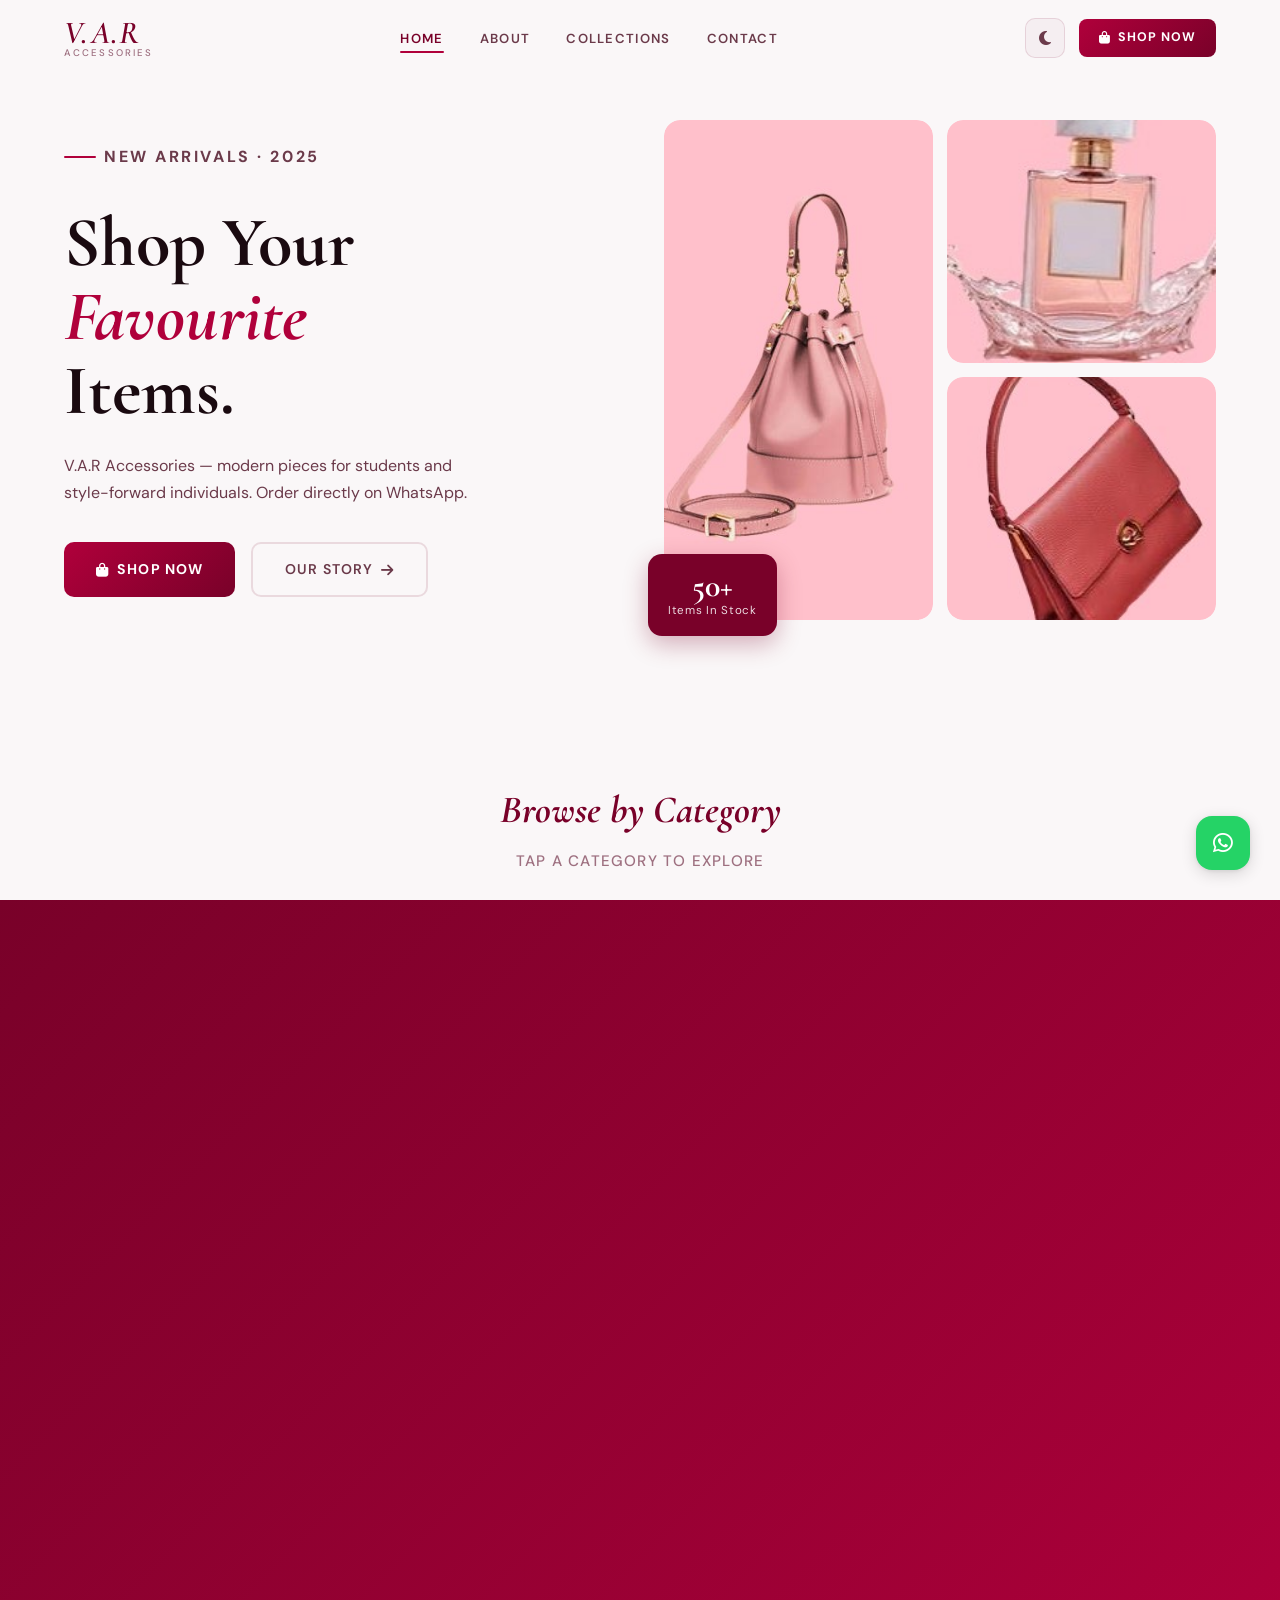
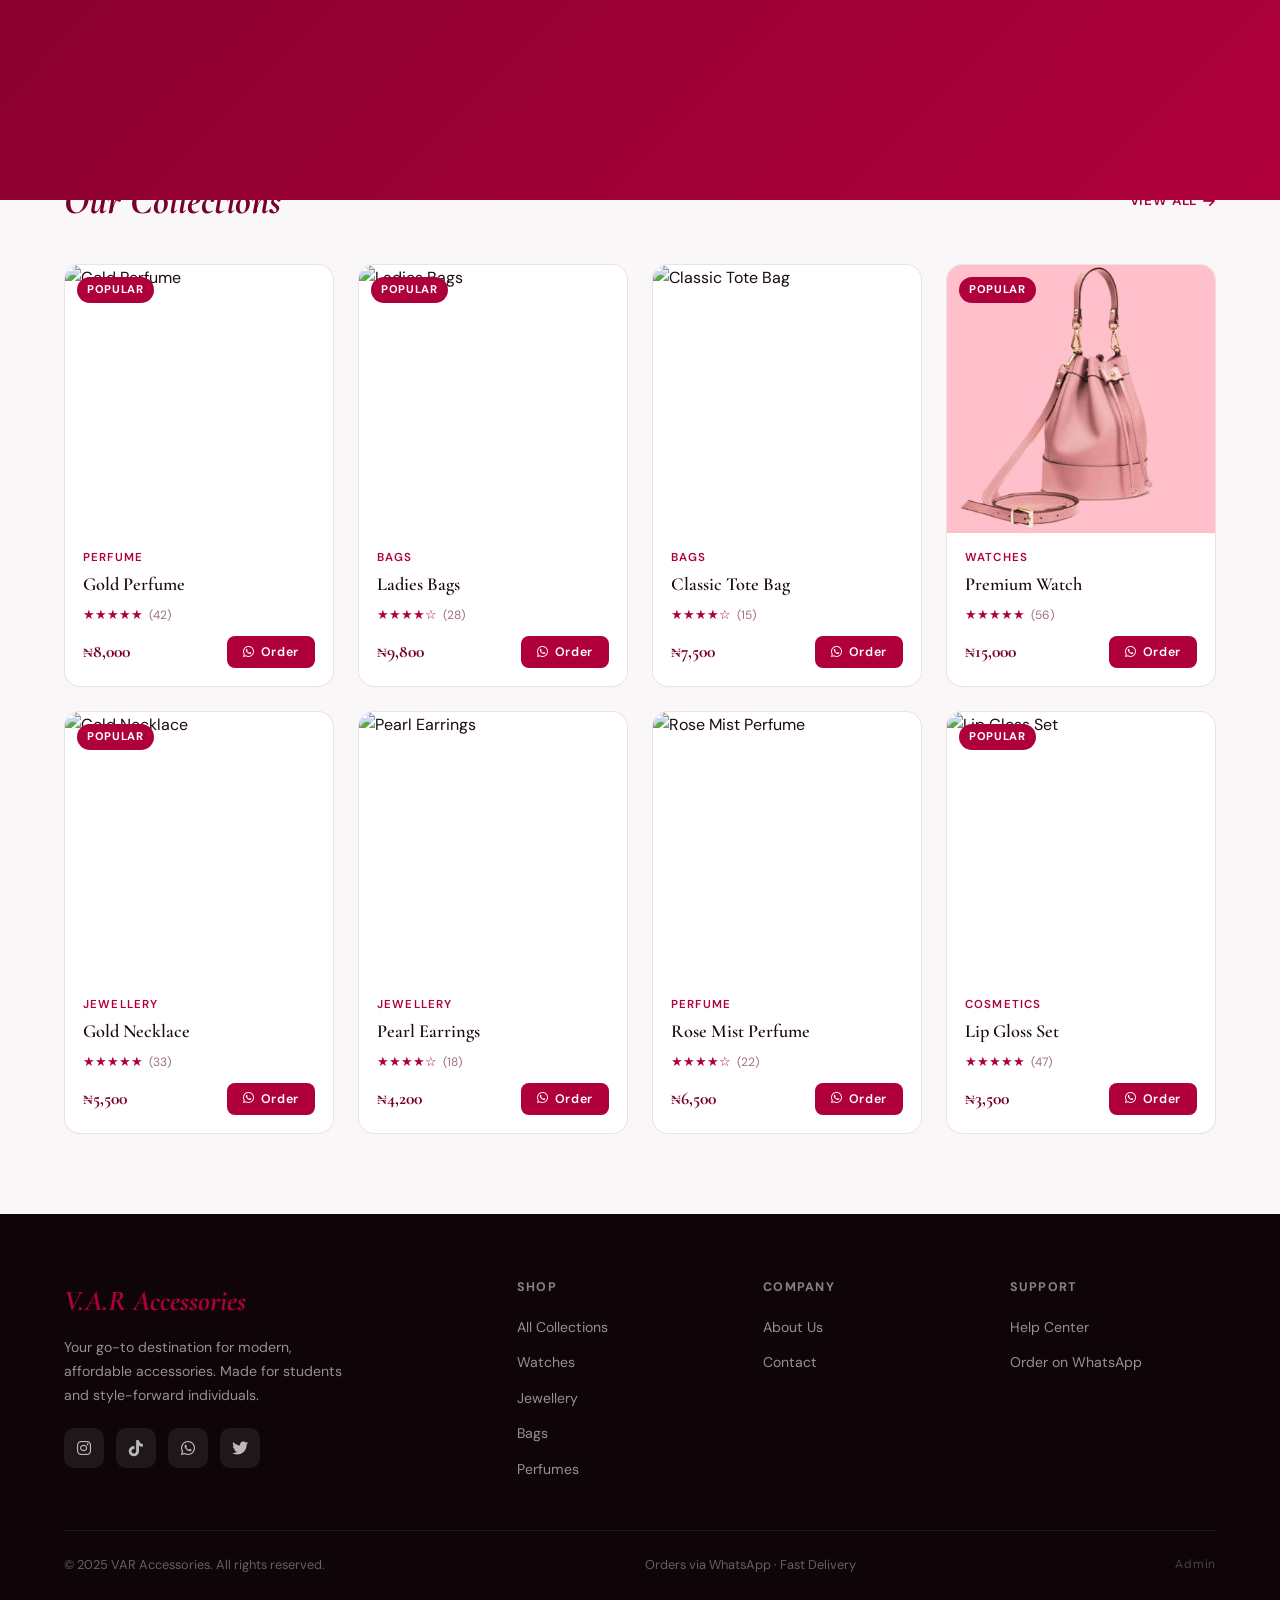
==== index.html @ 7bcb924f "added a database" ====
<!DOCTYPE html>
<html lang="en">
<head>
  <meta charset="UTF-8">
  <meta name="viewport" content="width=device-width, initial-scale=1.0">
  <title>VAR Accessories — Shop Your Favourites</title>

  <link rel="stylesheet" href="/STYLES/header.css">
  <link rel="stylesheet" href="/STYLES/style.css">
  <link rel="stylesheet" href="https://cdnjs.cloudflare.com/ajax/libs/font-awesome/6.6.0/css/all.min.css">
</head>
<body data-layout="public">

  <!-- DYNAMIC HEADER -->
  <div id="header"></div>

  <!-- ========================
       HOME HERO
  ======================== -->
  <main>
    <section class="home-hero">

      <div class="home-hero-text">
        <p class="home-hero-eyebrow">New Arrivals · 2025</p>
        <h1>
          Shop Your<br>
          <span class="text-highlight">Favourite</span><br>
          Items.
        </h1>
        <p>V.A.R Accessories — modern pieces for students and style-forward individuals. Order directly on WhatsApp.</p>
        <div class="hero-cta-group">
          <a href="/PAGES/collections.html" class="btn-primary">
            <i class="fa-solid fa-bag-shopping"></i> Shop Now
          </a>
          <a href="/PAGES/about.html" class="btn-outline">
            Our Story <i class="fa-solid fa-arrow-right"></i>
          </a>
        </div>
      </div>

      <div class="home-hero-images">
        <div class="hero-img-grid">
          <div class="img-main">
            <img src="/IMAGES/img1.jpeg" alt="Featured Item">
          </div>
          <div class="img-sm">
            <img src="/IMAGES/IMG2.jpeg" alt="Accessory">
          </div>
          <div class="img-sm">
            <img src="/IMAGES/IMG3.jpeg" alt="Accessory">
          </div>
        </div>
        <div class="hero-badge">
          <div class="badge-number">50+</div>
          <div class="badge-text">Items In Stock</div>
        </div>
      </div>

    </section>

    <!-- ========================
         CATEGORIES
    ======================== -->
    <section class="category-section">
      <h2>Browse by Category</h2>
      <p>Tap a category to explore</p>
      <div class="category-container">
        <a href="/PAGES/collections.html?cat=watches" class="category-card">
          <i class="fa-regular fa-clock"></i>
          <h3>Watches</h3>
        </a>
        <a href="/PAGES/collections.html?cat=jewellery" class="category-card">
          <i class="fa-regular fa-gem"></i>
          <h3>Jewellery</h3>
        </a>
        <a href="/PAGES/collections.html?cat=bags" class="category-card">
          <i class="fa-solid fa-bag-shopping"></i>
          <h3>Bags</h3>
        </a>
        <a href="/PAGES/collections.html?cat=dress" class="category-card">
          <i class="fa-solid fa-shirt"></i>
          <h3>Dress</h3>
        </a>
        <a href="/PAGES/collections.html?cat=perfume" class="category-card">
          <i class="fa-solid fa-pump-soap"></i>
          <h3>Perfumes</h3>
        </a>
        <a href="/PAGES/collections.html?cat=cosmetics" class="category-card">
          <i class="fa-solid fa-star"></i>
          <h3>Cosmetics</h3>
        </a>
      </div>
    </section>

    <!-- ========================
         POPULAR ITEMS
    ======================== -->
    <section class="popular-section">
      <div class="section-header">
        <h2>Popular Items</h2>
        <p>Most loved by our customers</p>
      </div>
      <div class="collections-container" id="popularContainer"></div>
    </section>

    <!-- ========================
         ALL COLLECTIONS
    ======================== -->
    <section class="collections-section">
      <div class="collections-top">
        <h2>Our Collections</h2>
        <a href="/PAGES/collections.html">View All <i class="fa-solid fa-arrow-right"></i></a>
      </div>
      <div class="collections-container" id="collectionsContainer"></div>
    </section>

  </main>

  <!-- DYNAMIC FOOTER -->
  <div id="footer"></div>

  <!-- WHATSAPP FLOAT -->
  <a href="https://wa.me/+2340000000000" target="_blank" class="whatsapp-float" title="Order on WhatsApp">
    <i class="fa-brands fa-whatsapp"></i>
  </a>

  <!-- TOAST -->
  <div class="toast" id="toast"></div>

  <!-- PRODUCT MODAL -->
  <div class="modal-overlay" id="productModal">
    <div class="modal-box">
      <div class="modal-gallery">
        <button class="modal-close" id="modalClose"><i class="fa-solid fa-xmark"></i></button>
        <img src="" alt="" id="modalImage">
      </div>
      <div class="modal-details">
        <p class="modal-category" id="modalCategory"></p>
        <h2 class="modal-name" id="modalName"></h2>
        <div class="modal-rating">
          <span class="stars" id="modalStars"></span>
          <span class="rating-count" id="modalRatingCount"></span>
        </div>
        <p class="modal-price" id="modalPrice"></p>
        <p class="modal-desc" id="modalDesc"></p>
        <button class="modal-order-btn" id="modalOrderBtn">
          <i class="fa-brands fa-whatsapp"></i> Order on WhatsApp
        </button>
      </div>
    </div>
  </div>

  <script src="/SCRIPT/transitions.js"></script>
  <script src="/SCRIPT/include.js"></script>
  <script src="/SCRIPT/collections.js"></script>
  <script>
    document.addEventListener('DOMContentLoaded', () => {
      renderPopular();
      renderHome();
    });
  </script>
</body>
</html>
---- STYLES/header.css ----
/* ========================
   FONTS
======================== */
@import url('https://fonts.googleapis.com/css2?family=Cormorant+Garamond:ital,wght@0,400;0,600;1,400&family=DM+Sans:wght@300;400;500;600&display=swap');

/* ========================
   DESKTOP NAV
======================== */
.desktop-header { display: block; }
.mobile-header { display: none; }

/* NAV BAR */
.desktop-nav {
  position: fixed;
  top: 0;
  left: 0;
  right: 0;
  z-index: 900;
  padding: 18px 5%;
  display: flex;
  align-items: center;
  justify-content: space-between;
  background: transparent;
  transition: all 0.4s cubic-bezier(0.4, 0, 0.2, 1);
}

.desktop-nav.scrolled {
  background: var(--bg-card);
  padding: 12px 5%;
  box-shadow: 0 4px 24px rgba(121, 1, 41, 0.1);
  border-bottom: 1px solid var(--border);
}

/* LOGO */
.nav-logo {
  display: flex;
  flex-direction: column;
  line-height: 1;
  cursor: pointer;
  text-decoration: none;
}

.nav-logo .logo-big {
  font-family: 'Cormorant Garamond', serif;
  font-size: 2rem;
  font-style: italic;
  font-weight: 600;
  color: var(--crimson);
  line-height: 0.9;
  letter-spacing: 0.04em;
}

.nav-logo .logo-sub {
  font-family: 'DM Sans', sans-serif;
  font-size: 0.6rem;
  letter-spacing: 0.22em;
  text-transform: uppercase;
  color: var(--text-muted);
  font-weight: 500;
}

/* NAV LINKS */
.nav-links {
  display: flex;
  align-items: center;
  gap: 36px;
}

.nav-links a {
  font-size: 0.82rem;
  font-weight: 600;
  letter-spacing: 0.1em;
  text-transform: uppercase;
  color: var(--text-secondary);
  position: relative;
  transition: color 0.25s ease;
}

.nav-links a::after {
  content: '';
  position: absolute;
  bottom: -4px;
  left: 0;
  width: 0;
  height: 2px;
  background: var(--rose);
  border-radius: 2px;
  transition: width 0.3s ease;
}

.nav-links a:hover,
.nav-links a.active {
  color: var(--crimson);
}

.nav-links a:hover::after,
.nav-links a.active::after {
  width: 100%;
}

/* NAV ACTIONS */
.nav-actions {
  display: flex;
  align-items: center;
  gap: 14px;
}

/* THEME TOGGLE */
.theme-toggle {
  width: 40px;
  height: 40px;
  border-radius: 10px;
  background: var(--bg-section);
  border: 1.5px solid var(--border);
  display: flex;
  align-items: center;
  justify-content: center;
  font-size: 1rem;
  color: var(--text-secondary);
  cursor: pointer;
  transition: all 0.3s ease;
}

.theme-toggle:hover {
  background: var(--rose-light);
  border-color: var(--rose);
  color: var(--rose);
}

.nav-shop-btn {
  background: linear-gradient(135deg, var(--rose), var(--crimson));
  color: white;
  padding: 9px 20px;
  border-radius: 8px;
  font-size: 0.78rem;
  font-weight: 700;
  letter-spacing: 0.08em;
  text-transform: uppercase;
  transition: all 0.3s ease;
  display: flex;
  align-items: center;
  gap: 7px;
}

.nav-shop-btn:hover {
  transform: translateY(-1px);
  box-shadow: 0 6px 18px rgba(176, 0, 59, 0.35);
}

/* ========================
   DESKTOP HERO (header.html)
======================== */
.desktop-header-hero {
  padding-top: 90px;
}

/* ========================
   MOBILE HEADER (PRESERVED)
======================== */
@media (max-width: 900px) {
  .desktop-nav { display: none; }
  .mobile-header { display: block; }
}

/* MOBILE HEADER WRAP */
.mobile-header {
  position: relative;
  background: linear-gradient(160deg, #fdf0f4 0%, #fff5f7 100%);
  min-height: 100dvh;
  padding-bottom: 40px;
  overflow: hidden;
}

[data-theme="dark"] .mobile-header {
  background: linear-gradient(160deg, #120508 0%, #1a0b10 100%);
}

/* BG DECORATION */
.mobile-header::before {
  content: '';
  position: absolute;
  width: 300px;
  height: 300px;
  border-radius: 50%;
  background: radial-gradient(circle, rgba(176, 0, 59, 0.1), transparent 70%);
  top: -80px;
  right: -80px;
  pointer-events: none;
}

/* MOBILE TOP BAR */
.mobile-top {
  display: flex;
  justify-content: space-between;
  align-items: center;
  padding: 20px 22px 16px;
  position: relative;
  z-index: 10;
}

/* HAMBURGER */
.hamburger {
  display: flex;
  flex-direction: column;
  gap: 5px;
  cursor: pointer;
  padding: 4px;
}

.hamburger span {
  display: block;
  width: 24px;
  height: 2.5px;
  background: var(--crimson);
  border-radius: 4px;
  transition: all 0.35s cubic-bezier(0.4, 0, 0.2, 1);
  transform-origin: center;
}

.hamburger.active span:nth-child(1) {
  transform: translateY(7.5px) rotate(45deg);
}

.hamburger.active span:nth-child(2) {
  opacity: 0;
  transform: scaleX(0);
}

.hamburger.active span:nth-child(3) {
  transform: translateY(-7.5px) rotate(-45deg);
}

/* BAG ICON */
.mobile-bag {
  font-size: 1.3rem;
  color: var(--crimson);
  cursor: pointer;
  transition: transform 0.2s ease;
}

.mobile-bag:hover { transform: scale(1.1); }

/* MOBILE NAV */
.mobile-nav-links {
  display: none;
  flex-direction: column;
  padding: 8px 22px 16px;
  gap: 2px;
  position: relative;
  z-index: 9;
}

.mobile-nav-links.show-mobile-menu {
  display: flex;
  animation: slideDown 0.3s ease;
}

@keyframes slideDown {
  from { opacity: 0; transform: translateY(-10px); }
  to { opacity: 1; transform: translateY(0); }
}

.mobile-nav-links a {
  font-size: 0.88rem;
  font-weight: 600;
  letter-spacing: 0.1em;
  text-transform: uppercase;
  color: var(--text-secondary);
  padding: 10px 14px;
  border-radius: 8px;
  transition: all 0.2s ease;
}

.mobile-nav-links a:hover,
.mobile-nav-links a.active {
  background: var(--rose-light);
  color: var(--crimson);
}

/* MOBILE LOGO — inside text block */
.mobile-logo-tag {
  display: block;
  font-size: 0.65rem;
  letter-spacing: 0.18em;
  text-transform: uppercase;
  color: var(--rose);
  font-weight: 700;
  padding: 0 22px;
  margin-bottom: 4px;
  margin-top: 24px;
  position: relative;
  z-index: 9;
}

/* MOBILE HERO TEXT */
.mobile-text {
  padding: 0 22px;
  position: relative;
  z-index: 9;
}

.mobile-text h1 {
  font-family: 'Cormorant Garamond', serif;
  font-size: clamp(3rem, 12vw, 4.5rem);
  font-style: italic;
  line-height: 1.05;
  color: var(--crimson);
  margin-bottom: 12px;
}

.mobile-text h1 span {
  color: var(--rose);
  display: block;
}

.mobile-text p {
  font-size: 0.88rem;
  color: var(--text-secondary);
  margin-bottom: 24px;
  line-height: 1.6;
  max-width: 300px;
}

/* MOBILE IMAGES */
.mobile-img-row {
  display: flex;
  gap: 12px;
  padding: 0 22px 28px;
  overflow-x: auto;
  scrollbar-width: none;
  position: relative;
  z-index: 9;
}

.mobile-img-row::-webkit-scrollbar { display: none; }

.mobile-img-row img {
  width: 120px;
  height: 150px;
  object-fit: cover;
  border-radius: 14px;
  flex-shrink: 0;
  border: 2px solid rgba(121, 1, 41, 0.08);
  transition: transform 0.3s ease;
}

.mobile-img-row img:hover { transform: scale(1.04); }

/* MOBILE SEARCH */
.mobile-search-wrapper {
  display: flex;
  align-items: center;
  margin: 0 22px;
  background: var(--bg-card);
  border: 1.5px solid var(--border);
  border-radius: 50px;
  padding: 8px 8px 8px 18px;
  gap: 10px;
  box-shadow: var(--shadow);
  position: relative;
  z-index: 9;
}

.mobile-search-wrapper i {
  color: var(--text-muted);
  font-size: 0.95rem;
}

.mobile-search-box {
  display: flex;
  align-items: center;
  flex: 1;
  gap: 10px;
}

#mobile-search {
  border: none;
  background: none;
  font-family: 'DM Sans', sans-serif;
  font-size: 0.88rem;
  color: var(--text-primary);
  outline: none;
  width: 100%;
}

#mobile-search::placeholder { color: var(--text-muted); }

.mobile-search-wrapper .search-btn {
  background: var(--rose);
  color: white;
  width: 36px;
  height: 36px;
  border-radius: 50%;
  display: flex;
  align-items: center;
  justify-content: center;
  font-size: 0.85rem;
  transition: all 0.25s ease;
  flex-shrink: 0;
}

.mobile-search-wrapper .search-btn:hover { background: var(--crimson); transform: scale(1.05); }

/* MOBILE THEME TOGGLE */
.mobile-theme-toggle {
  display: flex;
  align-items: center;
  gap: 8px;
  padding: 6px 22px 0;
  position: relative;
  z-index: 9;
  margin-top: 12px;
}

.mobile-theme-toggle button {
  font-size: 1rem;
  color: var(--text-muted);
  background: var(--bg-card);
  border: 1.5px solid var(--border);
  width: 38px;
  height: 38px;
  border-radius: 10px;
  display: flex;
  align-items: center;
  justify-content: center;
  cursor: pointer;
  transition: all 0.25s ease;
}

.mobile-theme-toggle button:hover { color: var(--rose); border-color: var(--rose); }
---- STYLES/style.css ----
/* ========================
   IMPORT FONTS
======================== */
@import url('https://fonts.googleapis.com/css2?family=Cormorant+Garamond:ital,wght@0,400;0,600;1,400&family=DM+Sans:wght@300;400;500;600&display=swap');

/* ========================
   CSS VARIABLES
======================== */
:root {
  --crimson: rgb(121, 1, 41);
  --rose: rgb(176, 0, 59);
  --rose-soft: rgba(138, 32, 66, 0.804);
  --rose-light: rgba(176, 0, 59, 0.1);
  --rose-mid: rgba(176, 0, 59, 0.2);
  --bg: #faf7f8;
  --bg-card: #ffffff;
  --bg-section: #f5eef1;
  --text-primary: #1a0a10;
  --text-secondary: #6b3a4a;
  --text-muted: #9e7080;
  --border: rgba(121, 1, 41, 0.12);
  --shadow: 0 4px 24px rgba(121, 1, 41, 0.08);
  --shadow-hover: 0 12px 40px rgba(121, 1, 41, 0.18);
  --radius: 16px;
  --radius-sm: 10px;
  --transition: all 0.35s cubic-bezier(0.4, 0, 0.2, 1);
}

[data-theme="dark"] {
  --bg: #0f0508;
  --bg-card: #1a0b10;
  --bg-section: #150910;
  --text-primary: #f5e8ed;
  --text-secondary: #d4a0b0;
  --text-muted: #9e7080;
  --border: rgba(176, 0, 59, 0.2);
  --shadow: 0 4px 24px rgba(0,0,0,0.4);
  --shadow-hover: 0 12px 40px rgba(176, 0, 59, 0.25);
}

/* ========================
   RESET & BASE
======================== */
*, *::before, *::after {
  margin: 0; padding: 0;
  box-sizing: border-box;
}

html { scroll-behavior: smooth; }

body {
  background-color: var(--bg);
  color: var(--text-primary);
  font-family: 'DM Sans', sans-serif;
  font-weight: 400;
  line-height: 1.6;
  transition: background-color 0.4s ease, color 0.4s ease;
  overflow-x: hidden;
}

a { text-decoration: none; color: inherit; }
img { max-width: 100%; display: block; }
button { cursor: pointer; border: none; background: none; font-family: inherit; }

/* ========================
   SCROLLBAR
======================== */
::-webkit-scrollbar { width: 6px; }
::-webkit-scrollbar-track { background: var(--bg); }
::-webkit-scrollbar-thumb { background: var(--rose); border-radius: 10px; }

/* ========================
   CATEGORY SECTION
======================== */
.category-section {
  padding: 60px 5% 40px;
  text-align: center;
}

.category-section h2 {
  font-family: 'Cormorant Garamond', serif;
  font-size: clamp(1.6rem, 3vw, 2.4rem);
  color: var(--crimson);
  margin-bottom: 8px;
  font-style: italic;
}

.category-section p {
  color: var(--text-muted);
  font-size: 0.95rem;
  margin-bottom: 36px;
  letter-spacing: 0.08em;
  text-transform: uppercase;
  font-weight: 500;
}

.category-container {
  display: flex;
  justify-content: center;
  gap: 16px;
  flex-wrap: wrap;
  padding: 0 5%;
}

.category-card {
  display: flex;
  flex-direction: column;
  align-items: center;
  gap: 10px;
  padding: 24px 32px;
  background: var(--bg-card);
  border: 1.5px solid var(--border);
  border-radius: var(--radius);
  cursor: pointer;
  transition: var(--transition);
  min-width: 120px;
  position: relative;
  overflow: hidden;
}

.category-card::before {
  content: '';
  position: absolute;
  inset: 0;
  background: linear-gradient(135deg, var(--rose-light), transparent);
  opacity: 0;
  transition: opacity 0.3s ease;
}

.category-card:hover::before,
.category-card.active::before { opacity: 1; }

.category-card:hover,
.category-card.active {
  border-color: var(--rose);
  transform: translateY(-4px);
  box-shadow: var(--shadow-hover);
}

.category-card.active { border-color: var(--rose); }

.category-card i {
  font-size: 1.6rem;
  color: var(--rose);
  transition: var(--transition);
  position: relative;
}

.category-card:hover i { transform: scale(1.15); }

.category-card h3 {
  font-size: 0.85rem;
  font-weight: 600;
  color: var(--text-secondary);
  text-transform: uppercase;
  letter-spacing: 0.06em;
  position: relative;
}

/* ========================
   FILTER + SORT BAR
======================== */
.filter-bar {
  display: flex;
  align-items: center;
  gap: 12px;
  padding: 0 5% 32px;
  flex-wrap: wrap;
  justify-content: space-between;
}

.filter-left {
  display: flex;
  gap: 10px;
  flex-wrap: wrap;
}

.filter-chip {
  padding: 8px 18px;
  border-radius: 50px;
  border: 1.5px solid var(--border);
  background: var(--bg-card);
  color: var(--text-secondary);
  font-size: 0.82rem;
  font-weight: 500;
  cursor: pointer;
  transition: var(--transition);
  letter-spacing: 0.04em;
}

.filter-chip:hover,
.filter-chip.active {
  background: var(--rose);
  color: #fff;
  border-color: var(--rose);
}

.sort-select {
  padding: 8px 18px;
  border-radius: 50px;
  border: 1.5px solid var(--border);
  background: var(--bg-card);
  color: var(--text-secondary);
  font-size: 0.82rem;
  font-weight: 500;
  cursor: pointer;
  outline: none;
  font-family: inherit;
  transition: var(--transition);
}

.sort-select:focus { border-color: var(--rose); }

/* ========================
   COLLECTIONS SECTION
======================== */
.collections-section {
  padding: 20px 5% 80px;
}

.collections-top {
  display: flex;
  align-items: center;
  justify-content: space-between;
  margin-bottom: 32px;
  flex-wrap: wrap;
  gap: 12px;
}

.collections-top h2 {
  font-family: 'Cormorant Garamond', serif;
  font-size: clamp(1.6rem, 3vw, 2.4rem);
  color: var(--crimson);
  font-style: italic;
}

.collections-top a {
  font-size: 0.85rem;
  color: var(--rose);
  font-weight: 600;
  letter-spacing: 0.06em;
  text-transform: uppercase;
  display: flex;
  align-items: center;
  gap: 6px;
  transition: var(--transition);
}

.collections-top a:hover { gap: 10px; }

.collections-container {
  display: grid;
  grid-template-columns: repeat(auto-fill, minmax(260px, 1fr));
  gap: 24px;
}

/* ========================
   PRODUCT CARD
======================== */
.product-card {
  background: var(--bg-card);
  border-radius: var(--radius);
  overflow: hidden;
  border: 1.5px solid var(--border);
  transition: var(--transition);
  cursor: pointer;
  position: relative;
  animation: fadeUp 0.5s ease both;
}

@keyframes fadeUp {
  from { opacity: 0; transform: translateY(20px); }
  to { opacity: 1; transform: translateY(0); }
}

.product-card:hover {
  transform: translateY(-6px);
  box-shadow: var(--shadow-hover);
  border-color: rgba(176, 0, 59, 0.3);
}

.product-img-wrap {
  position: relative;
  overflow: hidden;
  aspect-ratio: 1 / 1;
}

.product-img-wrap img {
  width: 100%;
  height: 100%;
  object-fit: cover;
  transition: transform 0.5s cubic-bezier(0.4, 0, 0.2, 1);
}

.product-card:hover .product-img-wrap img {
  transform: scale(1.07);
}

.product-overlay {
  position: absolute;
  inset: 0;
  background: linear-gradient(to top, rgba(121, 1, 41, 0.7) 0%, transparent 55%);
  opacity: 0;
  transition: opacity 0.35s ease;
  display: flex;
  align-items: flex-end;
  justify-content: center;
  padding-bottom: 20px;
}

.product-card:hover .product-overlay { opacity: 1; }

.quick-buy-btn {
  background: #fff;
  color: var(--crimson);
  font-size: 0.78rem;
  font-weight: 700;
  padding: 10px 22px;
  border-radius: 50px;
  letter-spacing: 0.08em;
  text-transform: uppercase;
  transform: translateY(10px);
  transition: var(--transition);
  display: flex;
  align-items: center;
  gap: 8px;
}

.product-card:hover .quick-buy-btn { transform: translateY(0); }

.product-badge {
  position: absolute;
  top: 12px;
  left: 12px;
  background: var(--rose);
  color: white;
  font-size: 0.7rem;
  font-weight: 700;
  padding: 4px 10px;
  border-radius: 50px;
  letter-spacing: 0.06em;
  text-transform: uppercase;
}

.product-info {
  padding: 16px 18px 18px;
}

.product-category {
  font-size: 0.72rem;
  font-weight: 600;
  color: var(--rose);
  text-transform: uppercase;
  letter-spacing: 0.1em;
  margin-bottom: 6px;
}

.product-name {
  font-family: 'Cormorant Garamond', serif;
  font-size: 1.15rem;
  font-weight: 600;
  color: var(--text-primary);
  margin-bottom: 8px;
  line-height: 1.3;
}

.product-rating {
  display: flex;
  align-items: center;
  gap: 6px;
  margin-bottom: 10px;
}

.stars { color: var(--rose); font-size: 0.8rem; }
.rating-count { font-size: 0.75rem; color: var(--text-muted); }

.product-footer {
  display: flex;
  align-items: center;
  justify-content: space-between;
}

.product-price {
  font-size: 1.1rem;
  font-weight: 700;
  color: var(--crimson);
  font-family: 'Cormorant Garamond', serif;
}

.buy-btn {
  background: var(--rose);
  color: white;
  padding: 8px 16px;
  border-radius: 8px;
  font-size: 0.78rem;
  font-weight: 600;
  letter-spacing: 0.05em;
  transition: var(--transition);
  display: flex;
  align-items: center;
  gap: 6px;
}

.buy-btn:hover {
  background: var(--crimson);
  transform: scale(1.05);
}

/* ========================
   POPULAR SECTION
======================== */
.popular-section {
  padding: 60px 5%;
  background: var(--bg-section);
}

.section-header {
  text-align: center;
  margin-bottom: 48px;
}

.section-header h2 {
  font-family: 'Cormorant Garamond', serif;
  font-size: clamp(1.8rem, 3.5vw, 2.8rem);
  color: var(--crimson);
  font-style: italic;
  margin-bottom: 8px;
}

.section-header p {
  color: var(--text-muted);
  font-size: 0.9rem;
  letter-spacing: 0.08em;
  text-transform: uppercase;
}

/* ========================
   PRODUCT MODAL
======================== */
.modal-overlay {
  position: fixed;
  inset: 0;
  background: rgba(10, 0, 5, 0.65);
  backdrop-filter: blur(6px);
  z-index: 9999;
  display: flex;
  align-items: center;
  justify-content: center;
  padding: 20px;
  opacity: 0;
  visibility: hidden;
  transition: all 0.35s ease;
}

.modal-overlay.open {
  opacity: 1;
  visibility: visible;
}

.modal-box {
  background: var(--bg-card);
  border-radius: 20px;
  max-width: 840px;
  width: 100%;
  overflow: hidden;
  display: grid;
  grid-template-columns: 1fr 1fr;
  box-shadow: 0 24px 80px rgba(0,0,0,0.3);
  transform: scale(0.92) translateY(20px);
  transition: transform 0.4s cubic-bezier(0.4,0,0.2,1);
  max-height: 90vh;
  overflow-y: auto;
}

.modal-overlay.open .modal-box {
  transform: scale(1) translateY(0);
}

.modal-gallery {
  position: relative;
  aspect-ratio: 1;
  background: var(--bg-section);
  overflow: hidden;
}

.modal-gallery img {
  width: 100%;
  height: 100%;
  object-fit: cover;
}

.modal-close {
  position: absolute;
  top: 16px;
  right: 16px;
  width: 36px;
  height: 36px;
  background: rgba(255,255,255,0.9);
  border-radius: 50%;
  display: flex;
  align-items: center;
  justify-content: center;
  font-size: 1.1rem;
  color: var(--crimson);
  z-index: 10;
  transition: var(--transition);
}

.modal-close:hover { background: white; transform: rotate(90deg); }

.modal-details {
  padding: 36px 32px;
  display: flex;
  flex-direction: column;
  gap: 16px;
}

.modal-category {
  font-size: 0.72rem;
  font-weight: 700;
  color: var(--rose);
  text-transform: uppercase;
  letter-spacing: 0.12em;
}

.modal-name {
  font-family: 'Cormorant Garamond', serif;
  font-size: 1.8rem;
  font-weight: 600;
  color: var(--text-primary);
  line-height: 1.2;
}

.modal-price {
  font-family: 'Cormorant Garamond', serif;
  font-size: 1.6rem;
  font-weight: 700;
  color: var(--crimson);
}

.modal-desc {
  font-size: 0.9rem;
  color: var(--text-secondary);
  line-height: 1.7;
}

.modal-rating { display: flex; align-items: center; gap: 8px; }

.modal-order-btn {
  margin-top: auto;
  background: linear-gradient(135deg, var(--rose), var(--crimson));
  color: white;
  padding: 16px 28px;
  border-radius: 12px;
  font-size: 0.9rem;
  font-weight: 700;
  letter-spacing: 0.08em;
  text-transform: uppercase;
  transition: var(--transition);
  display: flex;
  align-items: center;
  justify-content: center;
  gap: 10px;
  border: none;
  cursor: pointer;
}

.modal-order-btn:hover {
  transform: translateY(-2px);
  box-shadow: 0 8px 24px rgba(176, 0, 59, 0.4);
}

/* ========================
   ABOUT PAGE — HERO
======================== */
.about-hero {
  padding: 100px 5% 80px;
  display: grid;
  grid-template-columns: 1fr 1fr;
  gap: 60px;
  align-items: center;
}

.about-hero-text h1 {
  font-family: 'Cormorant Garamond', serif;
  font-size: clamp(2.4rem, 5vw, 4.2rem);
  color: var(--crimson);
  font-style: italic;
  line-height: 1.1;
  margin-bottom: 24px;
}

.about-hero-text p {
  color: var(--text-secondary);
  font-size: 1rem;
  line-height: 1.8;
  margin-bottom: 16px;
}

.about-image-grid {
  display: grid;
  grid-template-columns: 1fr 1fr;
  gap: 16px;
}

.about-image-grid img {
  border-radius: var(--radius);
  width: 100%;
  aspect-ratio: 3/4;
  object-fit: cover;
}

.about-image-grid img:first-child {
  grid-row: span 2;
  aspect-ratio: unset;
}

.about-values {
  padding: 80px 5%;
  background: var(--bg-section);
}

.values-grid {
  display: grid;
  grid-template-columns: repeat(auto-fit, minmax(220px, 1fr));
  gap: 24px;
  margin-top: 48px;
}

.value-card {
  background: var(--bg-card);
  padding: 32px 28px;
  border-radius: var(--radius);
  border: 1.5px solid var(--border);
  text-align: center;
  transition: var(--transition);
}

.value-card:hover {
  transform: translateY(-4px);
  box-shadow: var(--shadow-hover);
  border-color: var(--rose);
}

.value-card i {
  font-size: 2rem;
  color: var(--rose);
  margin-bottom: 16px;
}

.value-card h3 {
  font-family: 'Cormorant Garamond', serif;
  font-size: 1.3rem;
  color: var(--text-primary);
  margin-bottom: 10px;
  font-style: italic;
}

.value-card p { color: var(--text-muted); font-size: 0.88rem; line-height: 1.7; }

/* ========================
   CONTACT PAGE
======================== */
.contact-hero {
  padding: 100px 5% 60px;
  text-align: center;
}

.contact-hero h1 {
  font-family: 'Cormorant Garamond', serif;
  font-size: clamp(2.4rem, 5vw, 4rem);
  color: var(--crimson);
  font-style: italic;
  margin-bottom: 16px;
}

.contact-hero p {
  color: var(--text-muted);
  font-size: 1rem;
  max-width: 520px;
  margin: 0 auto;
}

.contact-grid {
  display: grid;
  grid-template-columns: 1fr 1fr;
  gap: 48px;
  padding: 40px 5% 100px;
  max-width: 1000px;
  margin: 0 auto;
}

.contact-info { display: flex; flex-direction: column; gap: 24px; }

.contact-info-item {
  display: flex;
  gap: 16px;
  align-items: flex-start;
}

.contact-icon {
  width: 48px;
  height: 48px;
  background: var(--rose-light);
  border-radius: 12px;
  display: flex;
  align-items: center;
  justify-content: center;
  color: var(--rose);
  font-size: 1.1rem;
  flex-shrink: 0;
}

.contact-info-item h4 {
  font-weight: 600;
  color: var(--text-primary);
  margin-bottom: 4px;
  font-size: 0.9rem;
  text-transform: uppercase;
  letter-spacing: 0.06em;
}

.contact-info-item p { color: var(--text-secondary); font-size: 0.9rem; line-height: 1.6; }

.contact-form { display: flex; flex-direction: column; gap: 16px; }

.form-group { display: flex; flex-direction: column; gap: 6px; }

.form-group label {
  font-size: 0.78rem;
  font-weight: 600;
  color: var(--text-secondary);
  text-transform: uppercase;
  letter-spacing: 0.08em;
}

.form-group input,
.form-group textarea {
  padding: 12px 16px;
  border: 1.5px solid var(--border);
  border-radius: var(--radius-sm);
  background: var(--bg-card);
  color: var(--text-primary);
  font-family: inherit;
  font-size: 0.9rem;
  transition: var(--transition);
  resize: vertical;
}

.form-group input:focus,
.form-group textarea:focus {
  outline: none;
  border-color: var(--rose);
  box-shadow: 0 0 0 3px var(--rose-light);
}

.form-submit {
  background: linear-gradient(135deg, var(--rose), var(--crimson));
  color: white;
  padding: 14px;
  border-radius: var(--radius-sm);
  font-weight: 700;
  font-size: 0.88rem;
  letter-spacing: 0.08em;
  text-transform: uppercase;
  transition: var(--transition);
  cursor: pointer;
  border: none;
  font-family: inherit;
}

.form-submit:hover {
  transform: translateY(-2px);
  box-shadow: 0 8px 24px rgba(176, 0, 59, 0.35);
}

/* ========================
   WHATSAPP FLOAT BUTTON
======================== */
.whatsapp-float {
  position: fixed;
  bottom: 30px;
  right: 30px;
  z-index: 1000;
  width: 54px;
  height: 54px;
  background: #25D366;
  color: white;
  border-radius: 16px;
  display: flex;
  align-items: center;
  justify-content: center;
  font-size: 1.4rem;
  box-shadow: 0 4px 16px rgba(0, 0, 0, 0.14), 0 1px 4px rgba(0,0,0,0.08);
  transition: var(--transition);
}

.whatsapp-float:hover {
  transform: translateY(-3px);
  background: #20bc5a;
  box-shadow: 0 8px 24px rgba(0, 0, 0, 0.16), 0 2px 6px rgba(0,0,0,0.08);
}

/* ========================
   TOAST
======================== */
.toast {
  position: fixed;
  bottom: 100px;
  right: 30px;
  background: var(--crimson);
  color: white;
  padding: 12px 22px;
  border-radius: 10px;
  font-size: 0.85rem;
  font-weight: 500;
  z-index: 9998;
  transform: translateY(20px);
  opacity: 0;
  transition: all 0.4s ease;
  pointer-events: none;
}

.toast.show { transform: translateY(0); opacity: 1; }

/* ========================
   EMPTY STATE
======================== */
.empty-state {
  text-align: center;
  padding: 80px 20px;
  color: var(--text-muted);
  grid-column: 1 / -1;
}

.empty-state i { font-size: 3rem; margin-bottom: 16px; opacity: 0.4; }
.empty-state h3 { font-family: 'Cormorant Garamond', serif; font-size: 1.5rem; margin-bottom: 8px; }

/* ========================
   FOOTER
======================== */
.site-footer {
  background: #0f0508;
  color: rgba(255,255,255,0.8);
  padding: 64px 5% 28px;
}

.footer-grid {
  display: grid;
  grid-template-columns: 2fr 1fr 1fr 1fr;
  gap: 40px;
  margin-bottom: 48px;
}

.footer-brand h2 {
  font-family: 'Cormorant Garamond', serif;
  font-size: 1.8rem;
  font-style: italic;
  color: var(--rose);
  margin-bottom: 12px;
}

.footer-brand p {
  font-size: 0.88rem;
  line-height: 1.7;
  opacity: 0.7;
  max-width: 280px;
}

.footer-socials {
  display: flex;
  gap: 12px;
  margin-top: 20px;
}

.social-btn {
  width: 40px;
  height: 40px;
  border-radius: 10px;
  background: rgba(255,255,255,0.07);
  display: flex;
  align-items: center;
  justify-content: center;
  font-size: 1rem;
  color: rgba(255,255,255,0.7);
  transition: var(--transition);
  cursor: pointer;
}

.social-btn:hover { background: var(--rose); color: white; }

.footer-col h4 {
  font-size: 0.78rem;
  font-weight: 700;
  text-transform: uppercase;
  letter-spacing: 0.1em;
  color: rgba(255,255,255,0.5);
  margin-bottom: 16px;
}

.footer-col ul { list-style: none; display: flex; flex-direction: column; gap: 10px; }

.footer-col ul li a {
  font-size: 0.88rem;
  opacity: 0.7;
  transition: opacity 0.2s;
}

.footer-col ul li a:hover { opacity: 1; color: var(--rose); }

.footer-bottom {
  border-top: 1px solid rgba(255,255,255,0.08);
  padding-top: 24px;
  display: flex;
  justify-content: space-between;
  align-items: center;
  flex-wrap: wrap;
  gap: 12px;
}

.footer-bottom p { font-size: 0.8rem; opacity: 0.45; }

/* ========================
   HERO (INDEX)
======================== */
.home-hero {
  padding: 80px 5% 60px;
  display: grid;
  grid-template-columns: 1fr 1fr;
  gap: 48px;
  align-items: center;
  min-height: 80vh;
}

.home-hero-text {
  animation: fadeLeft 0.8s ease both;
}

@keyframes fadeLeft {
  from { opacity: 0; transform: translateX(-30px); }
  to { opacity: 1; transform: translateX(0); }
}

.home-hero-eyebrow {
  font-size: 0.78rem;
  font-weight: 700;
  letter-spacing: 0.16em;
  text-transform: uppercase;
  color: var(--rose);
  margin-bottom: 16px;
  display: flex;
  align-items: center;
  gap: 8px;
}

.home-hero-eyebrow::before {
  content: '';
  width: 32px;
  height: 2px;
  background: var(--rose);
  border-radius: 2px;
}

.home-hero-text h1 {
  font-family: 'Cormorant Garamond', serif;
  font-size: clamp(2.8rem, 5.5vw, 5rem);
  line-height: 1.05;
  color: var(--text-primary);
  margin-bottom: 24px;
}

.home-hero-text h1 .text-highlight {
  color: var(--rose);
  font-style: italic;
}

.home-hero-text p {
  color: var(--text-secondary);
  font-size: 1rem;
  line-height: 1.7;
  margin-bottom: 36px;
  max-width: 420px;
}

.hero-cta-group { display: flex; gap: 16px; flex-wrap: wrap; }

.btn-primary {
  background: linear-gradient(135deg, var(--rose), var(--crimson));
  color: white;
  padding: 14px 32px;
  border-radius: 10px;
  font-weight: 700;
  font-size: 0.88rem;
  letter-spacing: 0.08em;
  text-transform: uppercase;
  transition: var(--transition);
  display: inline-flex;
  align-items: center;
  gap: 8px;
}

.btn-primary:hover {
  transform: translateY(-2px);
  box-shadow: 0 8px 24px rgba(176,0,59,0.35);
}

.btn-outline {
  border: 2px solid var(--border);
  color: var(--text-secondary);
  padding: 14px 32px;
  border-radius: 10px;
  font-weight: 600;
  font-size: 0.88rem;
  letter-spacing: 0.08em;
  text-transform: uppercase;
  transition: var(--transition);
  display: inline-flex;
  align-items: center;
  gap: 8px;
}

.btn-outline:hover { border-color: var(--rose); color: var(--rose); }

.home-hero-images {
  position: relative;
  animation: fadeRight 0.8s ease 0.2s both;
}

@keyframes fadeRight {
  from { opacity: 0; transform: translateX(30px); }
  to { opacity: 1; transform: translateX(0); }
}

.hero-img-grid {
  display: grid;
  grid-template-columns: 1fr 1fr;
  grid-template-rows: 1fr 1fr;
  gap: 14px;
  height: 500px;
}

.hero-img-grid .img-main {
  grid-row: span 2;
  border-radius: var(--radius);
  overflow: hidden;
}

.hero-img-grid .img-main img,
.hero-img-grid .img-sm img {
  width: 100%;
  height: 100%;
  object-fit: cover;
  border-radius: var(--radius);
  transition: transform 0.6s ease;
}

.hero-img-grid .img-sm {
  border-radius: var(--radius);
  overflow: hidden;
}

.hero-img-grid img:hover { transform: scale(1.04); }

.hero-badge {
  position: absolute;
  bottom: -16px;
  left: -16px;
  background: var(--crimson);
  color: white;
  padding: 16px 20px;
  border-radius: 14px;
  text-align: center;
  box-shadow: 0 8px 24px rgba(121,1,41,0.3);
}

.hero-badge .badge-number {
  font-family: 'Cormorant Garamond', serif;
  font-size: 2rem;
  font-weight: 700;
  line-height: 1;
}

.hero-badge .badge-text { font-size: 0.72rem; letter-spacing: 0.06em; opacity: 0.85; }

/* ========================
   COLLECTIONS PAGE HERO
======================== */
.collections-page-hero {
  padding: 80px 5% 40px;
  text-align: center;
}

.collections-page-hero h1 {
  font-family: 'Cormorant Garamond', serif;
  font-size: clamp(2.4rem, 5vw, 4rem);
  color: var(--crimson);
  font-style: italic;
  margin-bottom: 14px;
}

.collections-page-hero p {
  color: var(--text-muted);
  font-size: 0.95rem;
  letter-spacing: 0.06em;
  max-width: 480px;
  margin: 0 auto;
}

/* ========================
   SEARCH BAR (COLLECTIONS)
======================== */
.search-section {
  padding: 0 5% 32px;
}

.search-wrapper {
  display: flex;
  align-items: center;
  background: var(--bg-card);
  border: 1.5px solid var(--border);
  border-radius: 50px;
  padding: 6px 6px 6px 20px;
  max-width: 540px;
  margin: 0 auto;
  transition: var(--transition);
}

.search-wrapper:focus-within { border-color: var(--rose); box-shadow: 0 0 0 3px var(--rose-light); }

.search-wrapper i { color: var(--text-muted); margin-right: 10px; }

.search-wrapper input {
  flex: 1;
  border: none;
  background: none;
  font-family: inherit;
  font-size: 0.9rem;
  color: var(--text-primary);
  outline: none;
}

.search-wrapper input::placeholder { color: var(--text-muted); }

.search-wrapper button {
  background: var(--rose);
  color: white;
  padding: 10px 20px;
  border-radius: 50px;
  font-size: 0.82rem;
  font-weight: 600;
  transition: var(--transition);
}

.search-wrapper button:hover { background: var(--crimson); }

/* ========================
   PAGE TRANSITION OVERLAY
======================== */
.page-transition {
  position: fixed;
  inset: 0;
  background: linear-gradient(135deg, var(--crimson), var(--rose));
  z-index: 99999;
  transform: translateY(100%);
  transition: transform 0.45s cubic-bezier(0.76, 0, 0.24, 1);
  pointer-events: none;
}

.page-transition.enter {
  transform: translateY(0%);
}

.page-transition.exit {
  transform: translateY(-100%);
}

.page-transition-logo {
  position: absolute;
  top: 50%;
  left: 50%;
  transform: translate(-50%, -50%);
  font-family: 'Cormorant Garamond', serif;
  font-size: 2.4rem;
  font-style: italic;
  color: white;
  opacity: 0;
  letter-spacing: 0.06em;
  transition: opacity 0.25s ease 0.15s;
}

.page-transition.enter .page-transition-logo {
  opacity: 1;
}

/* ========================
   SKELETON LOADERS
======================== */
@keyframes shimmer {
  0% { background-position: -600px 0; }
  100% { background-position: 600px 0; }
}

.skeleton {
  background: linear-gradient(
    90deg,
    var(--bg-section) 25%,
    var(--border) 50%,
    var(--bg-section) 75%
  );
  background-size: 600px 100%;
  animation: shimmer 1.4s infinite linear;
  border-radius: 8px;
}

.skeleton-card {
  background: var(--bg-card);
  border-radius: var(--radius);
  overflow: hidden;
  border: 1.5px solid var(--border);
}

.skeleton-img {
  width: 100%;
  aspect-ratio: 1 / 1;
}

.skeleton-body {
  padding: 16px 18px 18px;
  display: flex;
  flex-direction: column;
  gap: 10px;
}

.skeleton-line {
  height: 12px;
  border-radius: 6px;
}

.skeleton-line.short { width: 45%; }
.skeleton-line.medium { width: 70%; }
.skeleton-line.long { width: 90%; }
.skeleton-line.price { width: 35%; height: 16px; }

/* ========================
   SEARCH SUGGESTIONS
======================== */
.search-suggestions {
  position: absolute;
  top: calc(100% + 8px);
  left: 0;
  right: 0;
  background: var(--bg-card);
  border: 1.5px solid var(--border);
  border-radius: var(--radius-sm);
  box-shadow: var(--shadow-hover);
  z-index: 500;
  overflow: hidden;
  max-height: 320px;
  overflow-y: auto;
  opacity: 0;
  transform: translateY(-8px);
  pointer-events: none;
  transition: all 0.25s cubic-bezier(0.4, 0, 0.2, 1);
}

.search-suggestions.open {
  opacity: 1;
  transform: translateY(0);
  pointer-events: all;
}

.suggestion-item {
  display: flex;
  align-items: center;
  gap: 12px;
  padding: 12px 16px;
  cursor: pointer;
  transition: background 0.18s ease;
  border-bottom: 1px solid var(--border);
}

.suggestion-item:last-child { border-bottom: none; }

.suggestion-item:hover { background: var(--rose-light); }

.suggestion-thumb {
  width: 42px;
  height: 42px;
  border-radius: 8px;
  object-fit: cover;
  flex-shrink: 0;
  background: var(--bg-section);
}

.suggestion-info { flex: 1; min-width: 0; }

.suggestion-name {
  font-size: 0.88rem;
  font-weight: 600;
  color: var(--text-primary);
  white-space: nowrap;
  overflow: hidden;
  text-overflow: ellipsis;
}

.suggestion-name mark {
  background: none;
  color: var(--rose);
  font-weight: 700;
}

.suggestion-cat {
  font-size: 0.72rem;
  color: var(--text-muted);
  text-transform: uppercase;
  letter-spacing: 0.06em;
  margin-top: 2px;
}

.suggestion-price {
  font-size: 0.85rem;
  font-weight: 700;
  color: var(--crimson);
  font-family: 'Cormorant Garamond', serif;
  flex-shrink: 0;
}

.suggestion-empty {
  padding: 20px 16px;
  text-align: center;
  color: var(--text-muted);
  font-size: 0.88rem;
}

.search-wrapper { position: relative; }

/* ========================
   RESPONSIVE
======================== */
@media (max-width: 1024px) {
  .footer-grid { grid-template-columns: 1fr 1fr; }
  .about-hero { grid-template-columns: 1fr; }
  .home-hero { grid-template-columns: 1fr; min-height: auto; padding-top: 60px; }
  .hero-img-grid { height: 340px; }
  .contact-grid { grid-template-columns: 1fr; }
}

@media (max-width: 768px) {
  .modal-box { grid-template-columns: 1fr; }
  .modal-gallery { aspect-ratio: 4/3; }
  .footer-grid { grid-template-columns: 1fr; gap: 32px; }
  .collections-container { grid-template-columns: repeat(auto-fill, minmax(200px, 1fr)); gap: 16px; }
  .hero-img-grid { height: 260px; gap: 10px; }
  .home-hero-text h1 { font-size: 2.6rem; }
  .about-hero { padding: 80px 5% 60px; }
}

@media (max-width: 480px) {
  .collections-container { grid-template-columns: 1fr 1fr; gap: 12px; }
  .category-container { gap: 10px; }
  .category-card { padding: 16px 18px; min-width: 90px; }
  .hero-img-grid { display: none; }
  .home-hero { min-height: auto; }
  .filter-bar { flex-direction: column; align-items: stretch; }
  .filter-left { justify-content: center; }
  .modal-details { padding: 24px 20px; }
}
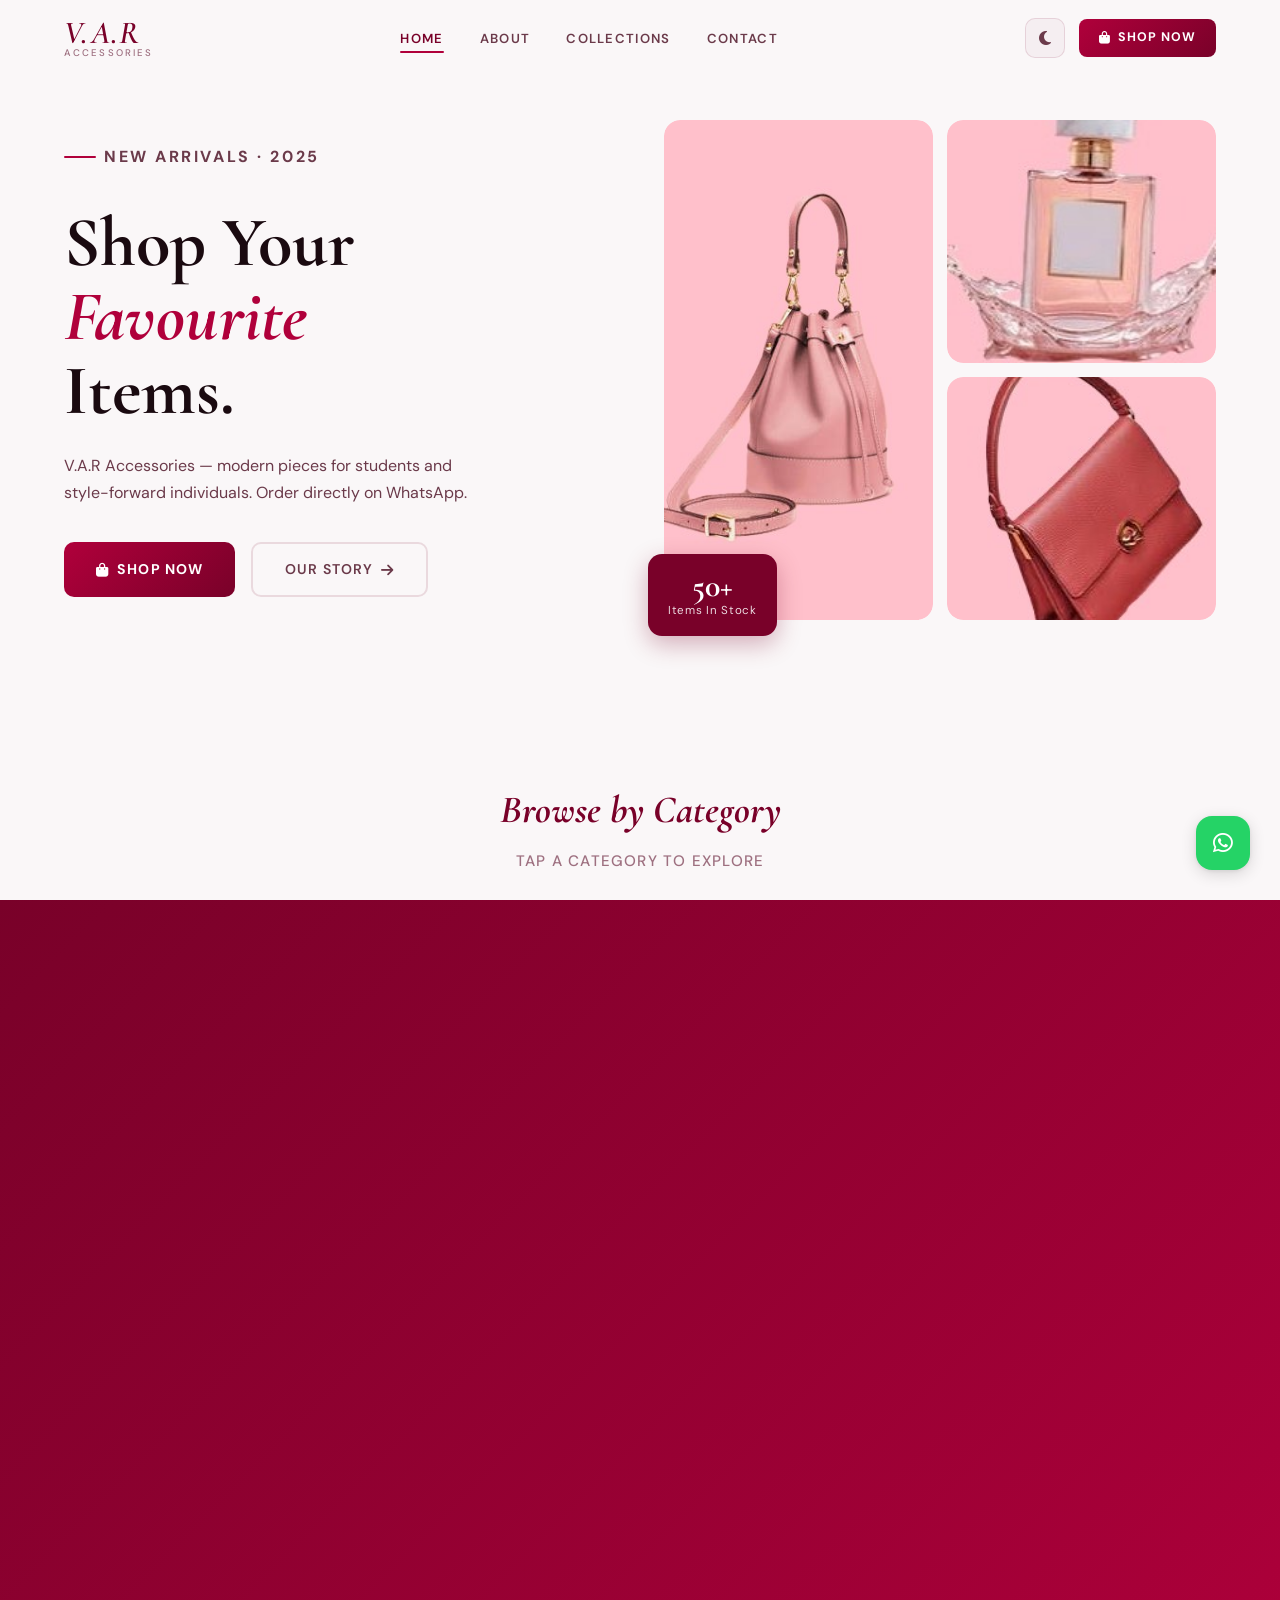
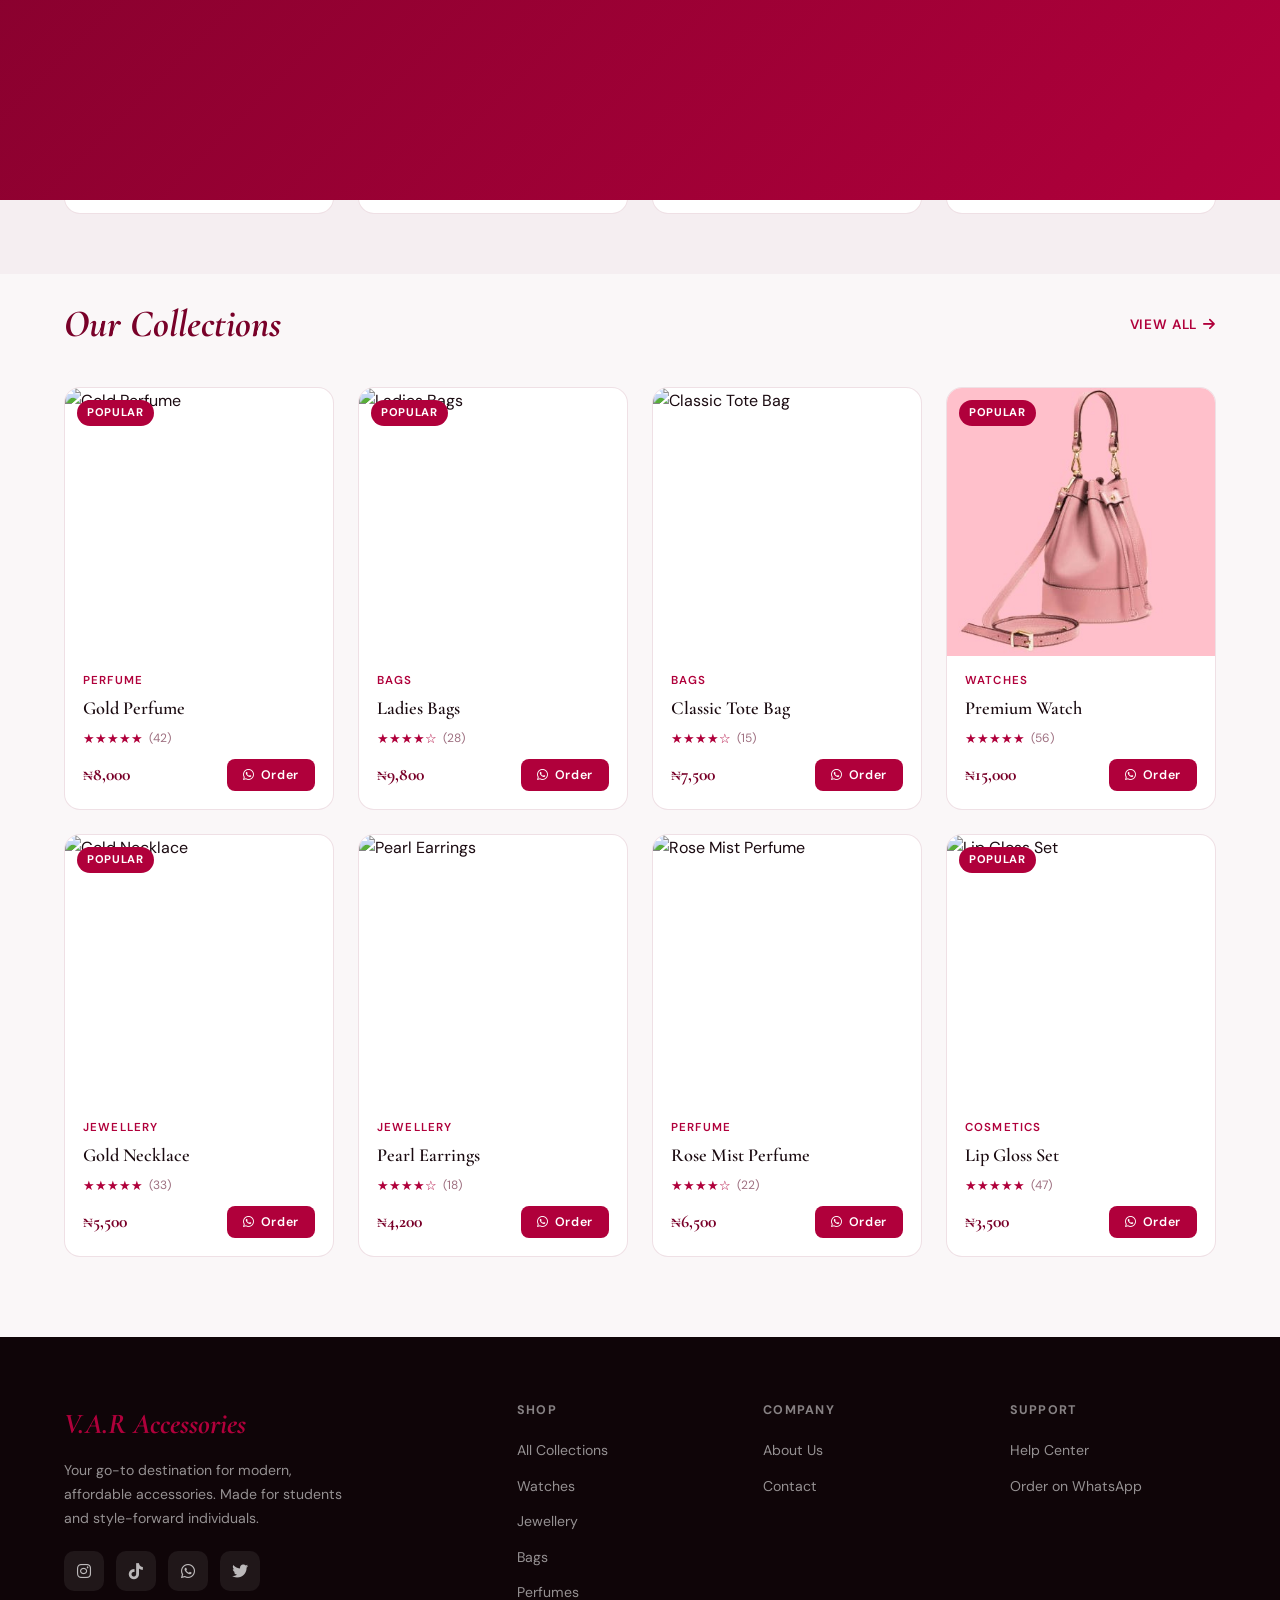
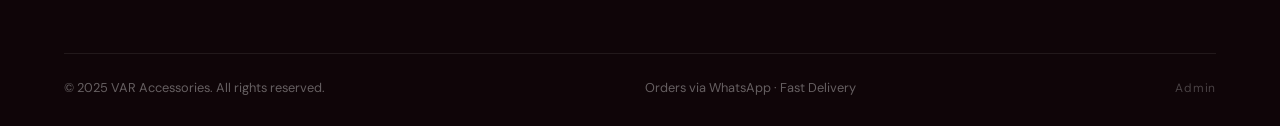
==== commit 99409f30: "testing the database" ====
--- a/index.html
+++ b/index.html
@@ -65,6 +65,10 @@
       <h2>Browse by Category</h2>
       <p>Tap a category to explore</p>
       <div class="category-container">
+        <a href="/PAGES/collections.html?cat=accessories" class="category-card">
+        <i class="fa-solid fa-puzzle-piece"></i>
+        <h3>Accessories</h3>
+      </a>
         <a href="/PAGES/collections.html?cat=watches" class="category-card">
           <i class="fa-regular fa-clock"></i>
           <h3>Watches</h3>
@@ -120,7 +124,7 @@
   <div id="footer"></div>
 
   <!-- WHATSAPP FLOAT -->
-  <a href="https://wa.me/+2340000000000" target="_blank" class="whatsapp-float" title="Order on WhatsApp">
+  <a href="https://wa.me/+2349114561465" target="_blank" class="whatsapp-float" title="Order on WhatsApp">
     <i class="fa-brands fa-whatsapp"></i>
   </a>
 
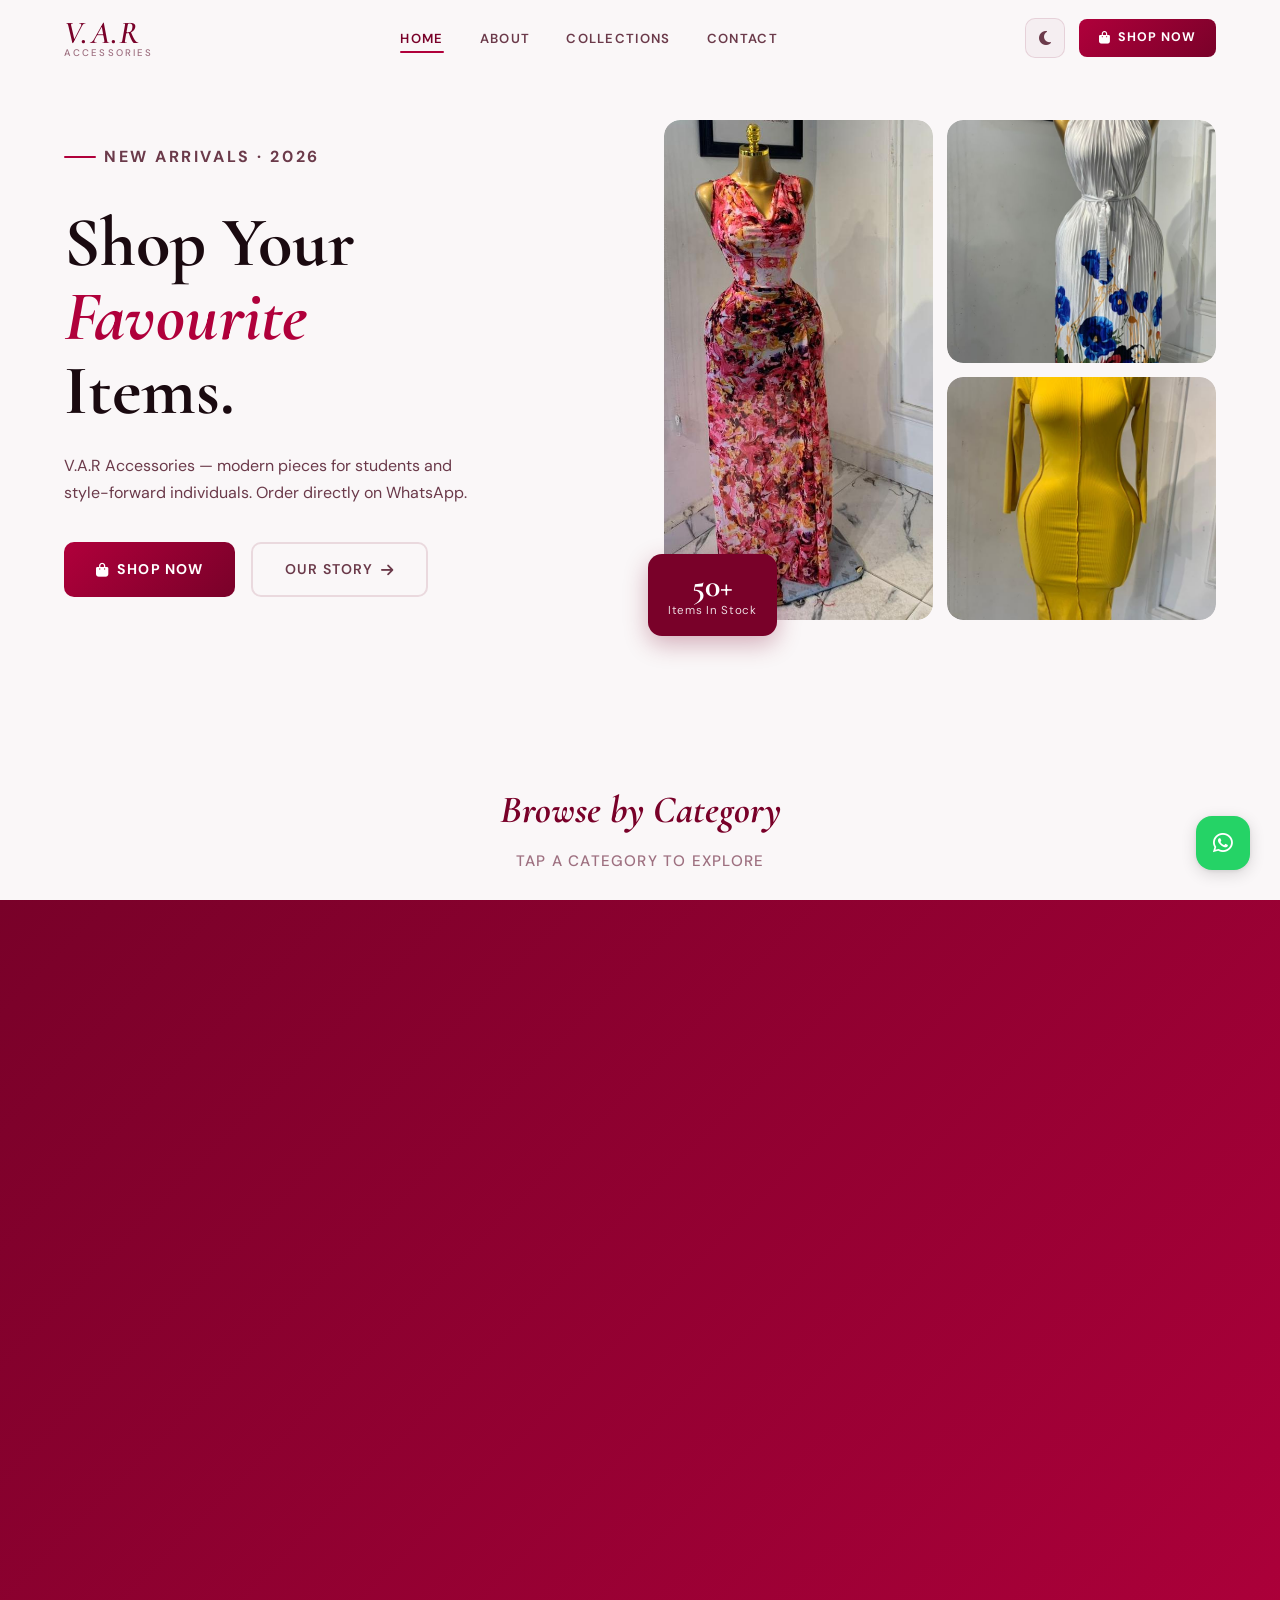
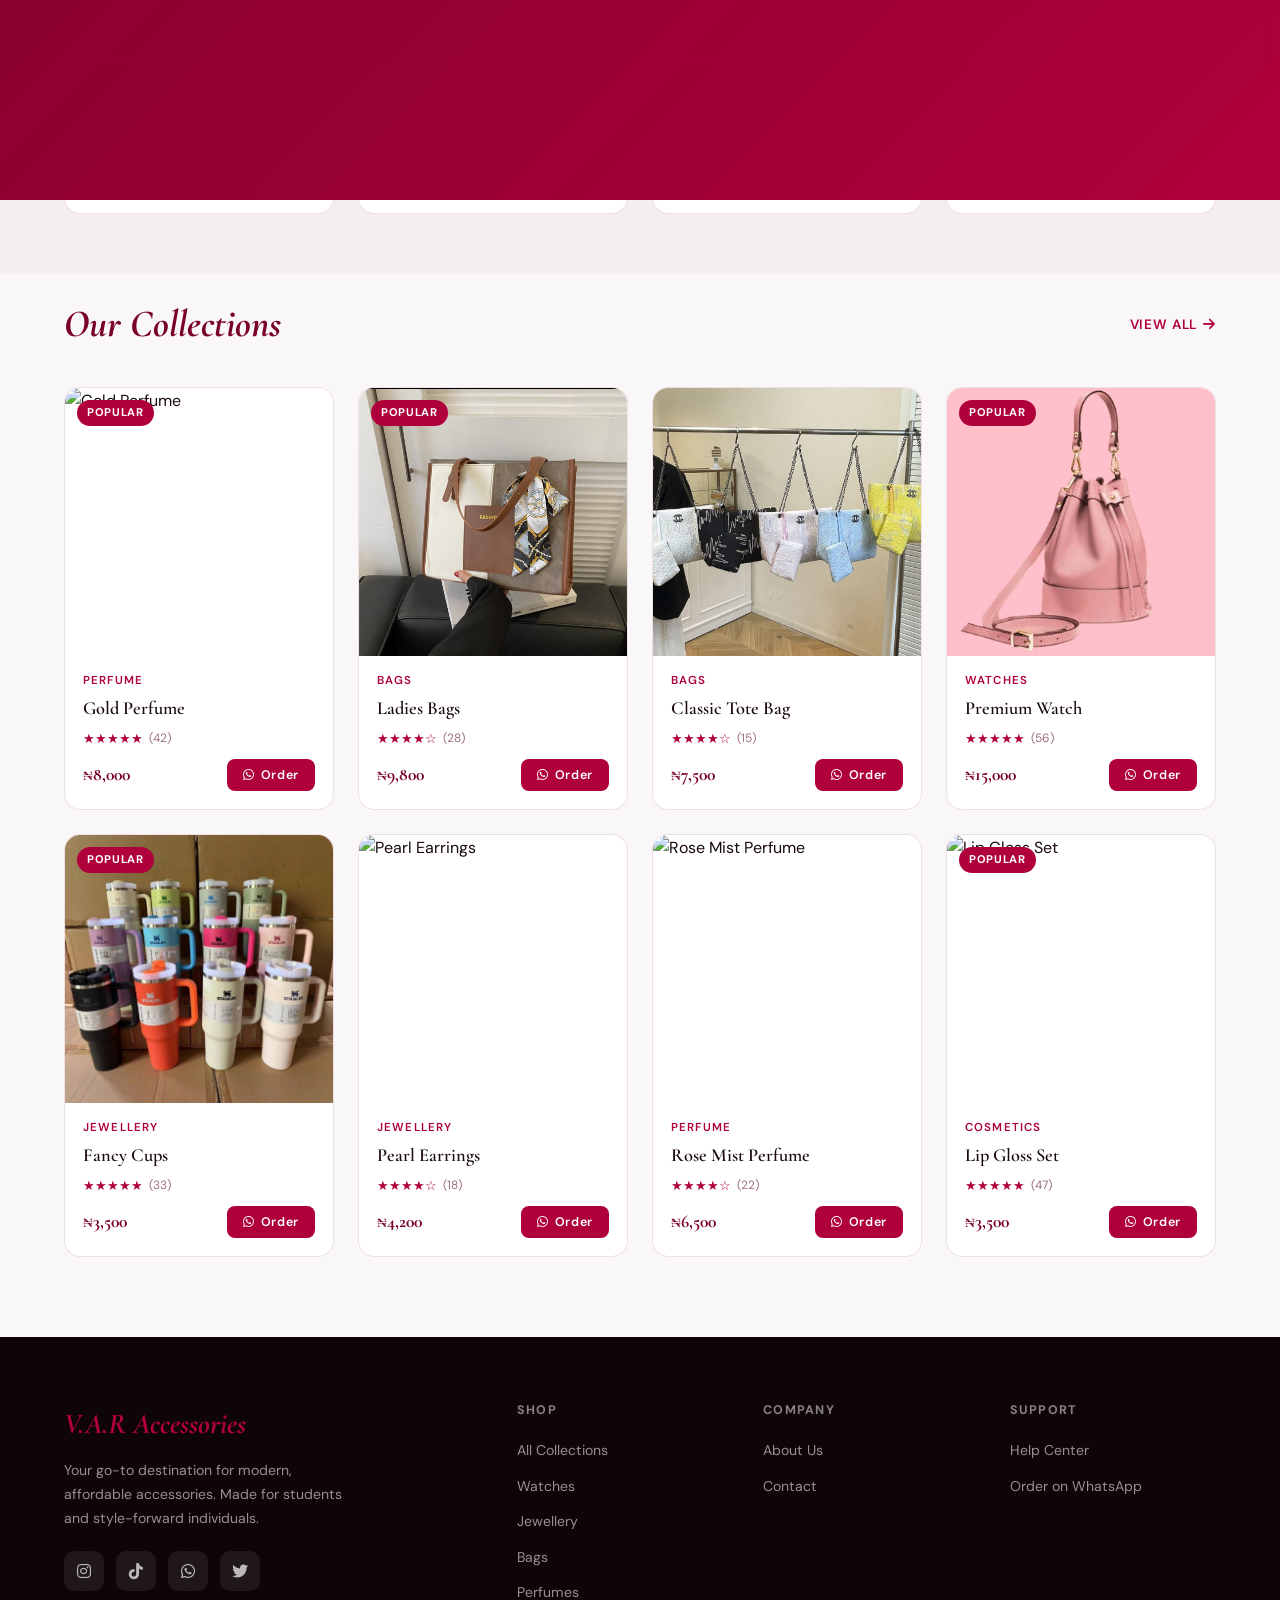
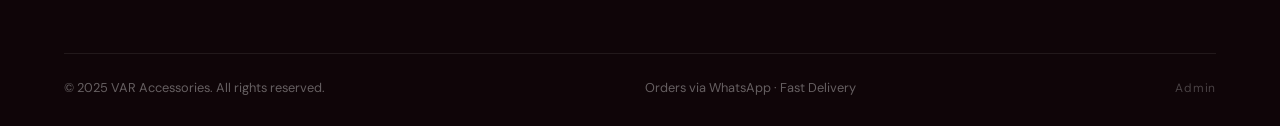
==== commit c357d905: "changed the header images" ====
--- a/index.html
+++ b/index.html
@@ -21,7 +21,7 @@
     <section class="home-hero">
 
       <div class="home-hero-text">
-        <p class="home-hero-eyebrow">New Arrivals · 2025</p>
+        <p class="home-hero-eyebrow">New Arrivals · 2026</p>
         <h1>
           Shop Your<br>
           <span class="text-highlight">Favourite</span><br>
@@ -41,14 +41,15 @@
       <div class="home-hero-images">
         <div class="hero-img-grid">
           <div class="img-main">
-            <img src="/IMAGES/img1.jpeg" alt="Featured Item">
+            <img src="/IMAGES/Tmesh gown.jpeg" alt="Featured Item">
           </div>
           <div class="img-sm">
-            <img src="/IMAGES/IMG2.jpeg" alt="Accessory">
+            <img src="/IMAGES/Sunray gown.jpeg" alt="Accessory">
           </div>
           <div class="img-sm">
-            <img src="/IMAGES/IMG3.jpeg" alt="Accessory">
+            <img src="/IMAGES/Bodicon gown.jpeg" alt="Accessory">
           </div>
+          
         </div>
         <div class="hero-badge">
           <div class="badge-number">50+</div>
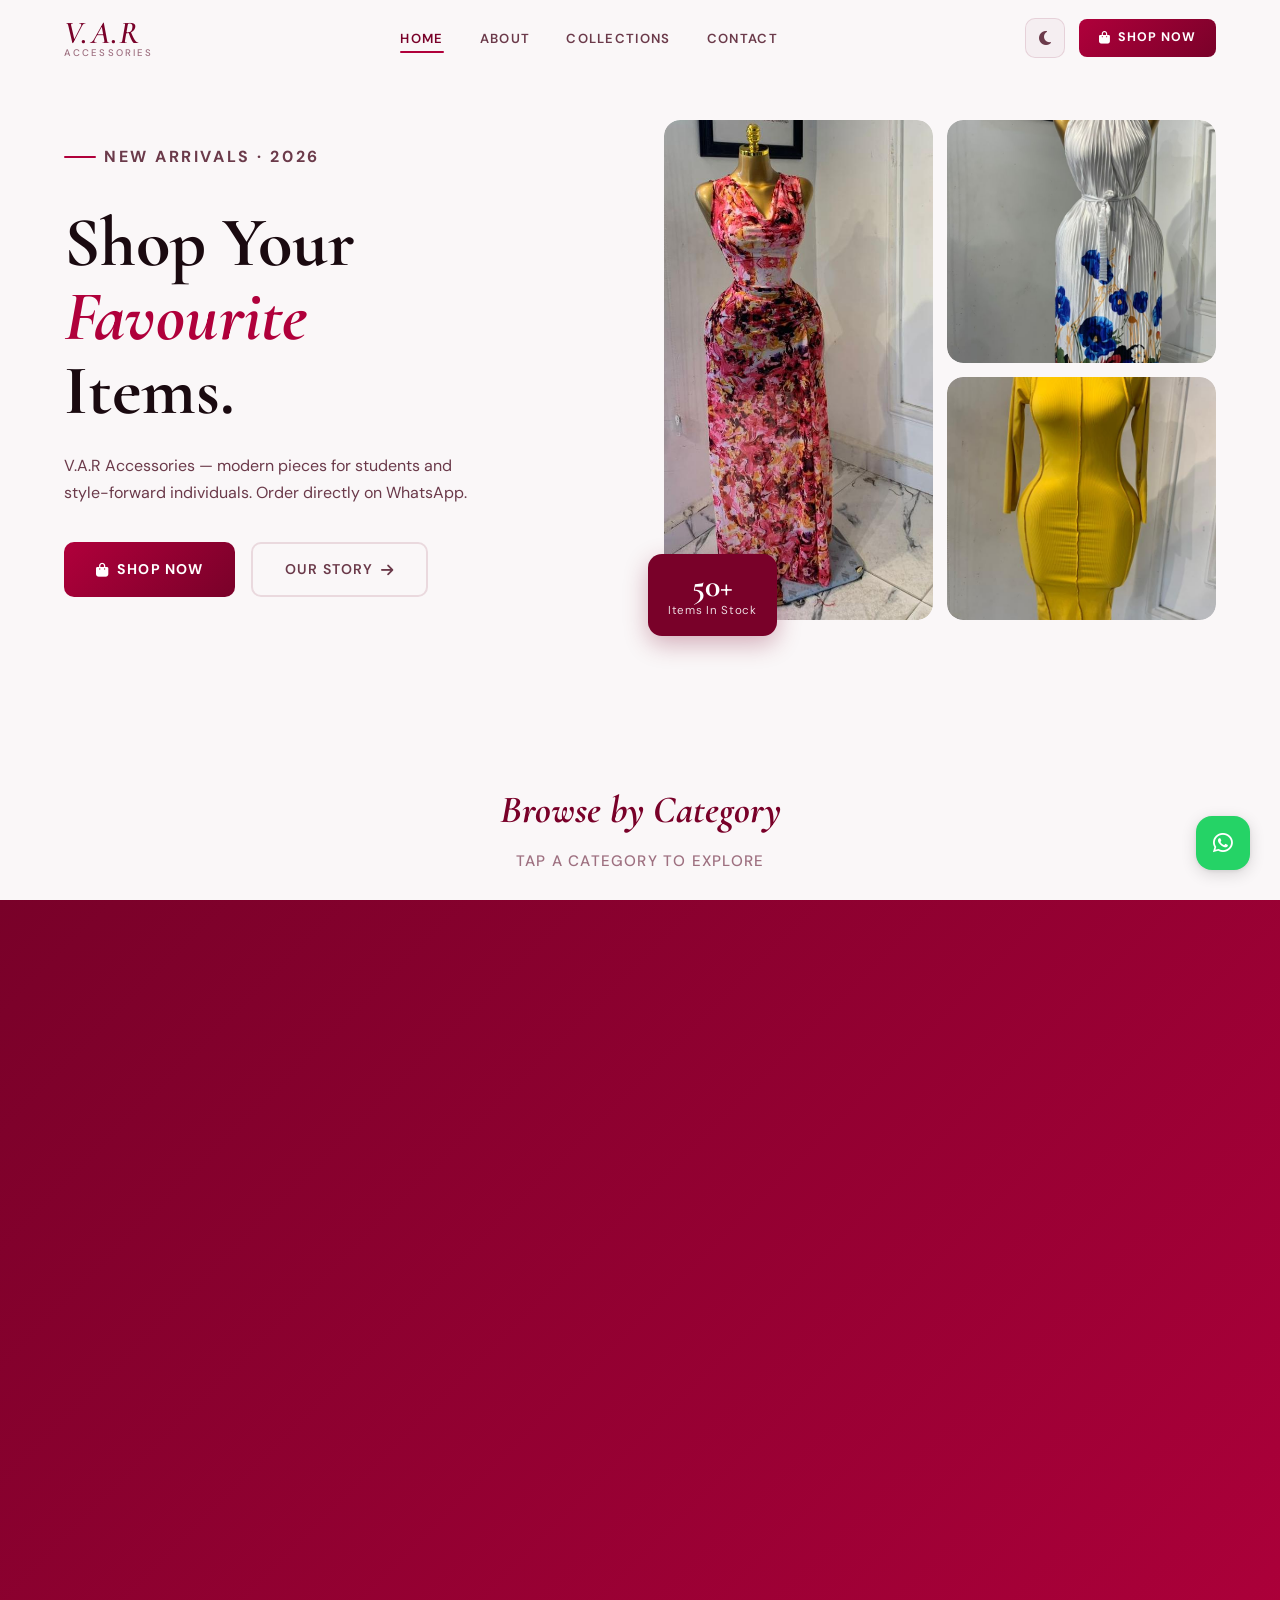
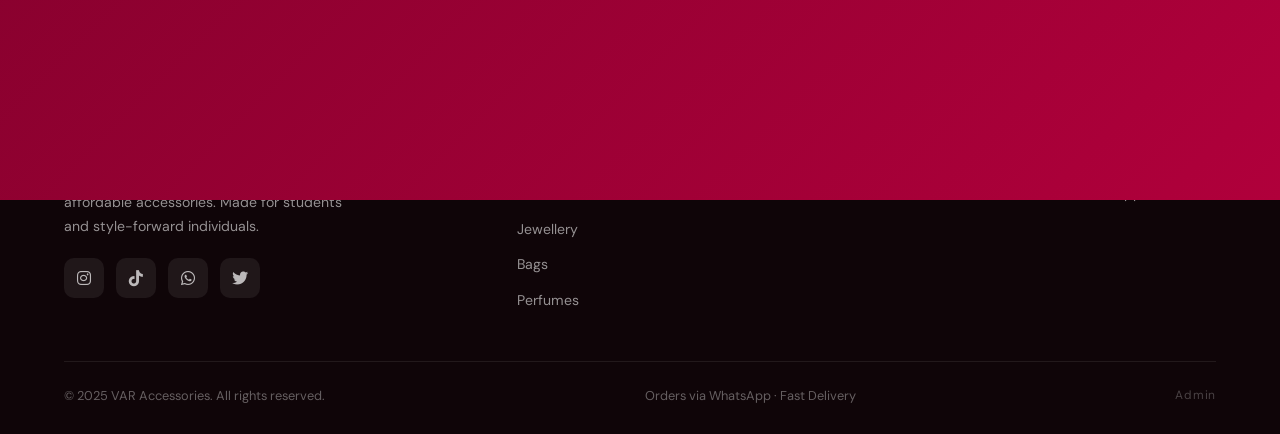
==== commit 00fad637: "firebase linked" ====
--- a/index.html
+++ b/index.html
@@ -125,7 +125,7 @@
   <div id="footer"></div>
 
   <!-- WHATSAPP FLOAT -->
-  <a href="https://wa.me/+2349114561465" target="_blank" class="whatsapp-float" title="Order on WhatsApp">
+  <a href="https://wa.me/+2348066477021" target="_blank" class="whatsapp-float" title="Order on WhatsApp">
     <i class="fa-brands fa-whatsapp"></i>
   </a>
 
@@ -157,11 +157,18 @@
 
   <script src="/SCRIPT/transitions.js"></script>
   <script src="/SCRIPT/include.js"></script>
-  <script src="/SCRIPT/collections.js"></script>
-  <script>
-    document.addEventListener('DOMContentLoaded', () => {
-      renderPopular();
-      renderHome();
+
+  <script type="module">
+    import { renderPopular, renderHome, openModal, closeModal, orderOnWhatsApp } from '/SCRIPT/collections.js';
+
+    // Expose to global scope for onclick attributes
+    window.openModal       = openModal;
+    window.closeModal      = closeModal;
+    window.orderOnWhatsApp = orderOnWhatsApp;
+
+    document.addEventListener('DOMContentLoaded', async () => {
+      await renderPopular();
+      await renderHome();
     });
   </script>
 </body>
